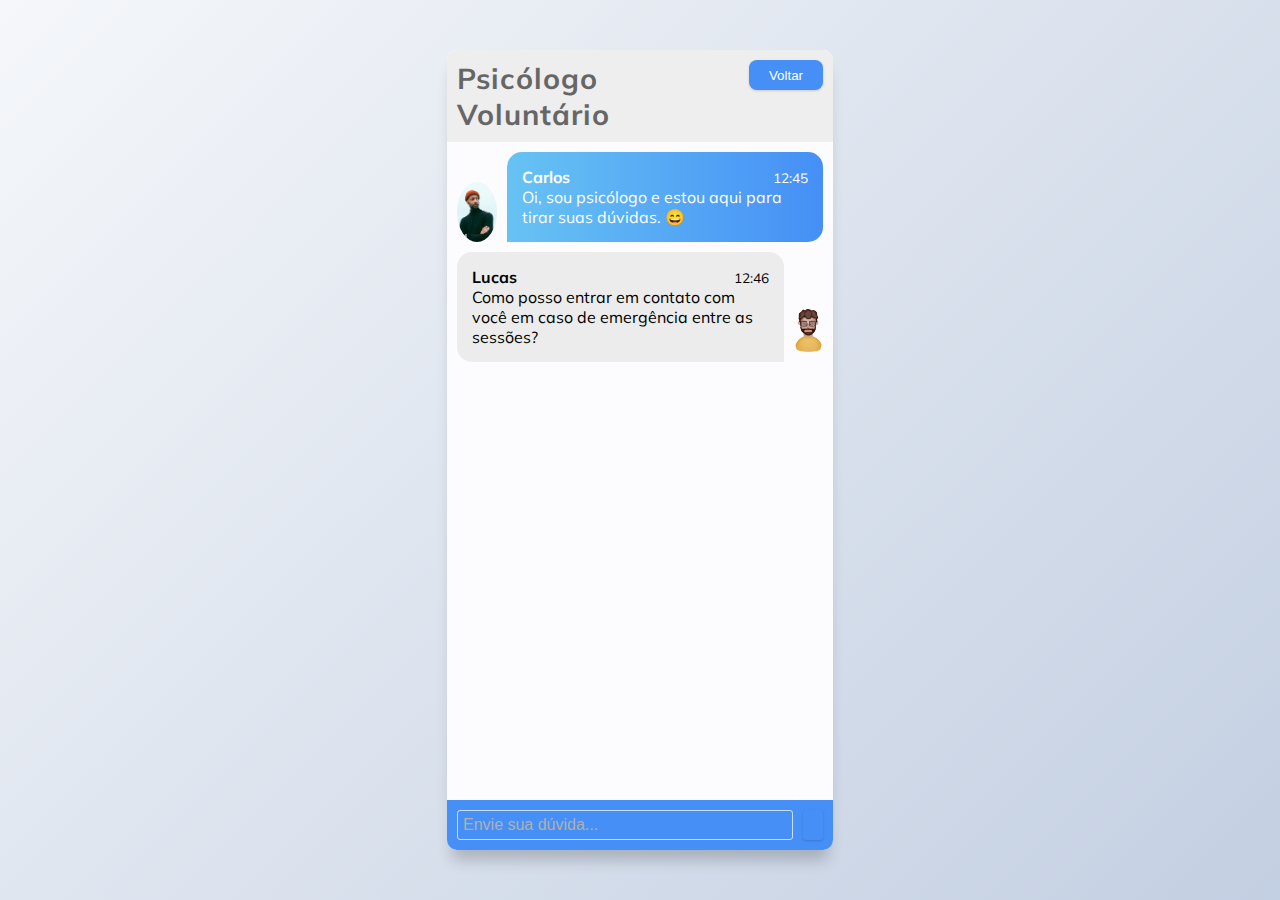
==== mindcalm/chat.html @ 1301a800 "Add files via upload" ====
<!DOCTYPE html>
<html lang="pt-BR">
<head>
    <meta charset="UTF-8">
    <meta http-equiv="X-UA-Compatible" content="IE=edge">
    <meta name="viewport" content="width=device-width, initial-scale=1.0">
    <link rel="stylesheet" href="./assets/css/chat.css">
    <title>Chat</title>
</head>
<body>
    <section class="msger">
        <header class="msger-header">
          <div class="msger-header-title">
            <p>Psicólogo Voluntário</p>
          </div>
          <button onclick="goBack()">Voltar</button>
        </header>
        <main class="msger-chat">
          <div class="msg left-msg">
            <div
             class="msg-img"
             style="background-image: url(assets/images/person-image.png)"
            ></div>
            <div class="msg-bubble">
              <div class="msg-info">
                <div class="msg-info-name">Carlos</div>
                <div class="msg-info-time">12:45</div>
              </div>
              <div class="msg-text">
                Oi, sou psicólogo e estou aqui para tirar suas dúvidas. 😄
              </div>
            </div>
          </div>
          <div class="msg right-msg">
            <div
             class="msg-img"
             style="background-image: url(assets/images/user.png)"
            ></div>
            <div class="msg-bubble">
              <div class="msg-info">
                <div class="msg-info-name">Lucas</div>
                <div class="msg-info-time">12:46</div>
              </div>
      
              <div class="msg-text">
                Como posso entrar em contato com você em caso de emergência entre as sessões?
              </div>
            </div>
          </div>
        </main>
        <form class="msger-inputarea">
          <input type="text" class="msger-input" placeholder="Envie sua dúvida...">
          <button type="submit" class="msger-send-btn"><i class="fa fa-paper-plane"></i></button>
        </form>
      </section>

      <script src="/assets/js/chat.js"></script>
</body>
</html>
---- mindcalm/assets/css/chat.css ----
@import url('https://fonts.googleapis.com/css2?family=Mulish:ital,wght@0,200;0,300;0,400;0,500;0,600;0,700;0,800;0,900;0,1000;1,200;1,300;1,400;1,500;1,600;1,700;1,800;1,900;1,1000&display=swap');

:root {
  --body-bg: linear-gradient(135deg, #f5f7fa 0%, #c3cfe2 100%);
  --msger-bg: #fff;
  --left-msg-bg: linear-gradient(to right, #67c3f3, #458ff6);
  --right-msg-bg: #ececec;
  --transition-default: all 300ms ease-in-out;
}
html {
  box-sizing: border-box;
}
*,
*:before,
*:after {
  margin: 0;
  padding: 0;
  box-sizing: inherit;
}
button{
  display: flex;
  padding: 8px 20px;
  border-radius: 8px;
  background-color: #458ff6;
  color: #fff;
  height: 30px;
  border: none;
  cursor: pointer;
  transition: 0.3s ease all;
  box-shadow: 0 1px 3px 0 rgba(0, 0, 0, 0.1), 0 1px 2px 0 rgba(0, 0, 0, 0.06);
}
body {
  display: flex;
  justify-content: center;
  align-items: center;
  height: 100vh;
  background-image: var(--body-bg);
  font-family: 'Mulish', sans-serif;
}
a{
    text-decoration: none;
    color: unset;
    transition: var(--transition-default);
}
a:focus, a:hover{
    color: unset;
}
.msger-input::placeholder{
    color: #b1b0b0;
}
.msger {
  display: flex;
  flex-flow: column wrap;
  justify-content: space-between;
  width: 100%;
  max-width: 386px;
  margin: 25px 10px;
  border-radius: 10px;
  height: calc(100% - 100px);
  background: var(--msger-bg);
  box-shadow: 0 15px 15px -5px rgba(0, 0, 0, 0.2);
}
.msger-header {
  display: flex;
  justify-content: center;
  padding: 10px;
  border-radius: 10px 10px 0px 0px;
  background: #eee;
  color: #666;
}
.msger-header-title{
  display: flex;
  align-items: center;
}
.msger-header-title img{
  height: 2.5rem;
  width: auto;
}
.msger-header-title p{
  letter-spacing: 1px;
  font-size: 1.8rem;
  font-weight: bold;
}
.msger-chat {
  flex: 1;
  overflow-y: auto;
  padding: 10px;
}
.msger-chat::-webkit-scrollbar {
  width: 6px;
}
.msger-chat::-webkit-scrollbar-track {
  background: #ddd;
}
.msger-chat::-webkit-scrollbar-thumb {
  background: #bdbdbd;
  border-radius: 10px;
}
.msg {
  display: flex;
  align-items: flex-end;
  margin-bottom: 10px;
}
.msg:last-of-type {
  margin: 0;
}
.msg-img {
  width: 60px;
  height: 60px;
  margin-right: 10px;
  background-repeat: no-repeat;
  background-position: center;
  background-size: cover;
  border-radius: 50%;
}
.msg-bubble {
  max-width: 350px;
  padding: 15px;
  border-radius: 15px;
  background: var(--left-msg-bg);
}
.msg-info {
  display: flex;
  justify-content: space-between;
  align-items: center;
}
.msg-info-name {
  margin-right: 10px;
  font-weight: bold;
}
.msg-info-time {
  font-size: 0.85em;
}
.left-msg .msg-bubble {
  color: #fff;
  border-bottom-left-radius: 0;
}
.right-msg {
  flex-direction: row-reverse;
}
.right-msg .msg-bubble {
  background: var(--right-msg-bg);
  color: #000;
  border-bottom-right-radius: 0;
}
.right-msg .msg-img {
  margin: 0 0 0 10px;
}
.msger-inputarea {
  display: flex;
  padding: 10px;
  background: #458ff6;
  border-radius: 0px 0px 10px 10px;
}
.msger-inputarea * {
  padding: 5px;
  border: none;
  border-radius: 3px;
  font-size: 1em;
}
.msger-input {
  flex: 1;
  background: transparent;
  outline: none;
  border: 1px solid rgba(255, 255, 255, 0.7);
}
.msger-send-btn {
  margin-left: 10px;
  background: transparent;
  color: #fff;
  font-size: 1.5rem;
  cursor: pointer;
}
.msger-chat {
  background-color: #fcfcfe;
}
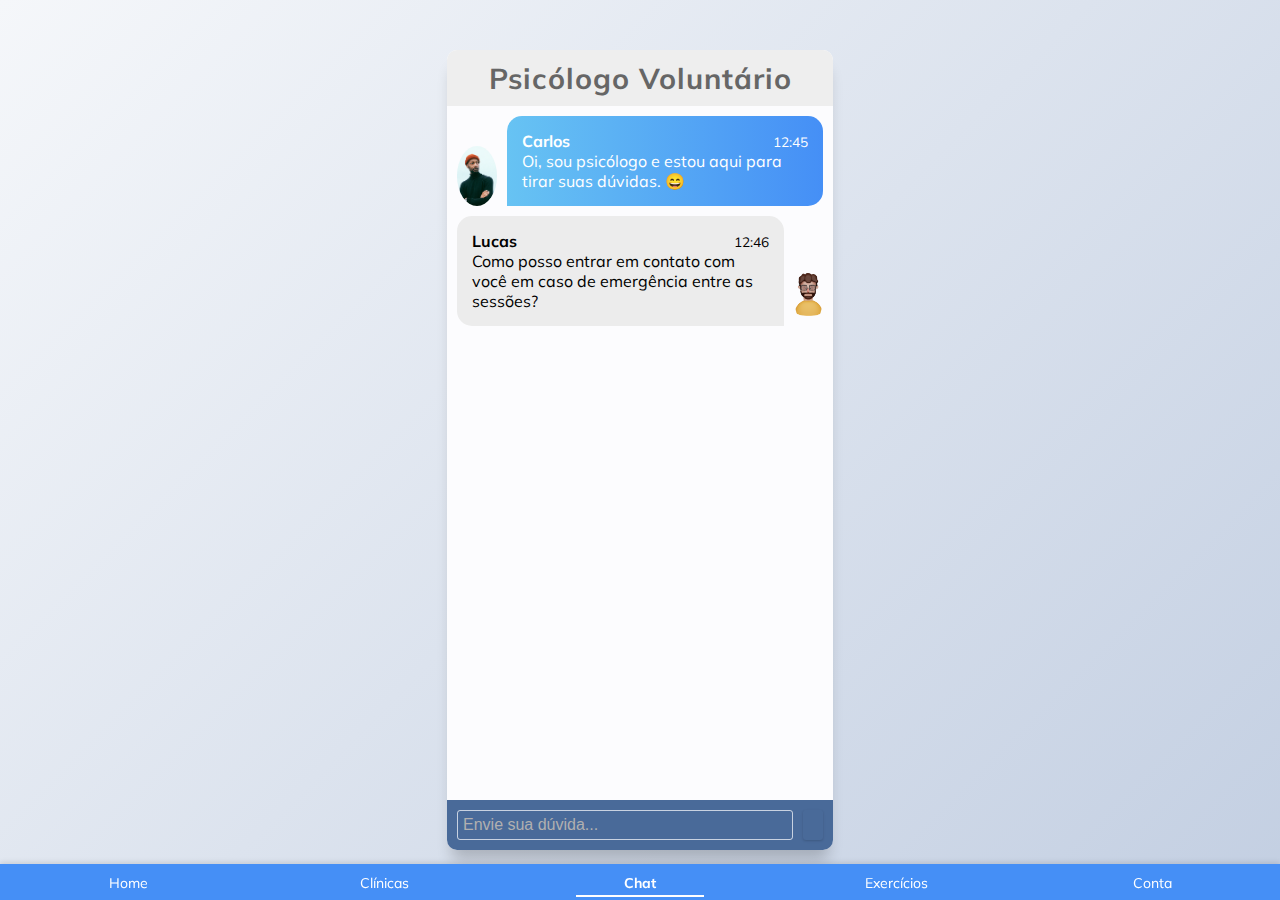
==== commit e6061986: "add login e bottom nav" ====
--- a/mindcalm/chat.html
+++ b/mindcalm/chat.html
@@ -1,19 +1,27 @@
 <!DOCTYPE html>
 <html lang="pt-BR">
-<head>
-    <meta charset="UTF-8">
-    <meta http-equiv="X-UA-Compatible" content="IE=edge">
-    <meta name="viewport" content="width=device-width, initial-scale=1.0">
-    <link rel="stylesheet" href="./assets/css/chat.css">
-    <title>Chat</title>
-</head>
+  <head>
+      <meta charset="UTF-8">
+      <meta http-equiv="X-UA-Compatible" content="IE=edge">
+      <meta name="viewport" content="width=device-width, initial-scale=1.0">
+      <link rel="stylesheet" href="https://cdnjs.cloudflare.com/ajax/libs/font-awesome/6.4.0/css/all.min.css" integrity="sha512-iecdLmaskl7CVkqkXNQ/ZH/XLlvWZOJyj7Yy7tcenmpD1ypASozpmT/E0iPtmFIB46ZmdtAc9eNBvH0H/ZpiBw==" crossorigin="anonymous" referrerpolicy="no-referrer" />
+  
+      <link rel="stylesheet" href="./assets/css/chat.css">
+      <link rel="manifest" href="manifest.json">
+      <meta name="theme-color" content="#458ff6">
+     
+
+    
+     
+      <title>Chat</title>
+  </head>
 <body>
     <section class="msger">
         <header class="msger-header">
           <div class="msger-header-title">
             <p>Psicólogo Voluntário</p>
           </div>
-          <button onclick="goBack()">Voltar</button>
+       
         </header>
         <main class="msger-chat">
           <div class="msg left-msg">
@@ -53,6 +61,41 @@
           <button type="submit" class="msger-send-btn"><i class="fa fa-paper-plane"></i></button>
         </form>
       </section>
+      <!-- Bottom Navigation com ícones -->
+     <nav class="bottom-nav">
+      <div class="nav-content">
+          <div class="nav-item">
+              <a href="inicio.html" class="nav-link ">
+                  <i class="fas fa-home"></i>
+                  <span>Home</span>
+              </a>
+          </div>
+          <div class="nav-item">
+              <a href="clinica.html" class="nav-link ">
+                  <i class="fas fa-clinic-medical"></i>
+                  <span>Clínicas</span>
+              </a>
+          </div>
+          <div class="nav-item">
+              <a href="chat.html" class="nav-link nav-active">
+                  <i class="fas fa-comments"></i>
+                  <span>Chat</span>
+              </a>
+          </div>
+          <div class="nav-item">
+              <a href="exercicios.html" class="nav-link ">
+                  <i class="fas fa-dumbbell"></i>
+                  <span>Exercícios</span>
+              </a>
+          </div>
+          <div class="nav-item">
+              <a href="conta.html" class="nav-link">
+                  <i class="fas fa-user"></i>
+                  <span>Conta</span>
+              </a>
+          </div>
+      </div>
+  </nav>
 
       <script src="/assets/js/chat.js"></script>
 </body>
--- a/mindcalm/assets/css/chat.css
+++ b/mindcalm/assets/css/chat.css
@@ -6,7 +6,16 @@
   --left-msg-bg: linear-gradient(to right, #67c3f3, #458ff6);
   --right-msg-bg: #ececec;
   --transition-default: all 300ms ease-in-out;
-}
+  --clr-blue: #458ff6;
+  --clr-black: #000;
+  --clr-white: #fff;
+  --clr-gray: #7d7987;
+  --clr-dark-blue: #233348;
+  --clr-dark-purple: #1f1534;
+  --font-family-mulish: 'Mulish', sans-serif;
+  --transition-default: all 300ms ease-in-out;
+}
+
 html {
   box-sizing: border-box;
 }
@@ -149,7 +158,7 @@
 .msger-inputarea {
   display: flex;
   padding: 10px;
-  background: #458ff6;
+  background: #496a99;
   border-radius: 0px 0px 10px 10px;
 }
 .msger-inputarea * {
@@ -173,4 +182,68 @@
 }
 .msger-chat {
   background-color: #fcfcfe;
-}+}
+/* Bottom nav container */
+.bottom-nav {
+  position: fixed;
+  bottom: 0;
+  width: 100%;
+  background-color: var(--clr-blue);
+  padding: 8px 0;
+  display: flex;
+  justify-content: space-around;
+  align-items: center;
+  box-shadow: 0 -2px 5px rgba(0, 0, 0, 0.1);
+}
+
+/* Bottom nav content */
+.bottom-nav .nav-content {
+  width: 100%;
+  display: flex;
+  justify-content: space-around;
+  align-items: center;
+}
+
+/* Nav item adjustments for bottom nav */
+.bottom-nav .nav-item {
+  flex: 1;
+  text-align: center;
+}
+
+/* Nav link adjustments for bottom nav */
+.bottom-nav .nav-link {
+  font-weight: 400;
+  font-size: 14px;
+  color: var(--clr-white);
+  display: flex;
+  flex-direction: column;
+  align-items: center;
+  text-decoration: none;
+}
+
+.bottom-nav .nav-link i {
+  font-size: 20px;
+  margin-bottom: 2px;
+}
+
+.bottom-nav .nav-link:hover {
+  opacity: 0.9;
+}
+
+.bottom-nav .nav-link.nav-active {
+  position: relative;
+  color: var(--clr-white);
+  font-weight: 700;
+  opacity: 1;
+}
+
+.bottom-nav .nav-link.nav-active::after {
+  content: "";
+  position: absolute;
+  bottom: -5px;
+  left: 50%;
+  transform: translateX(-50%);
+  width: 50%;
+  height: 2px;
+  background-color: var(--clr-white);
+}
